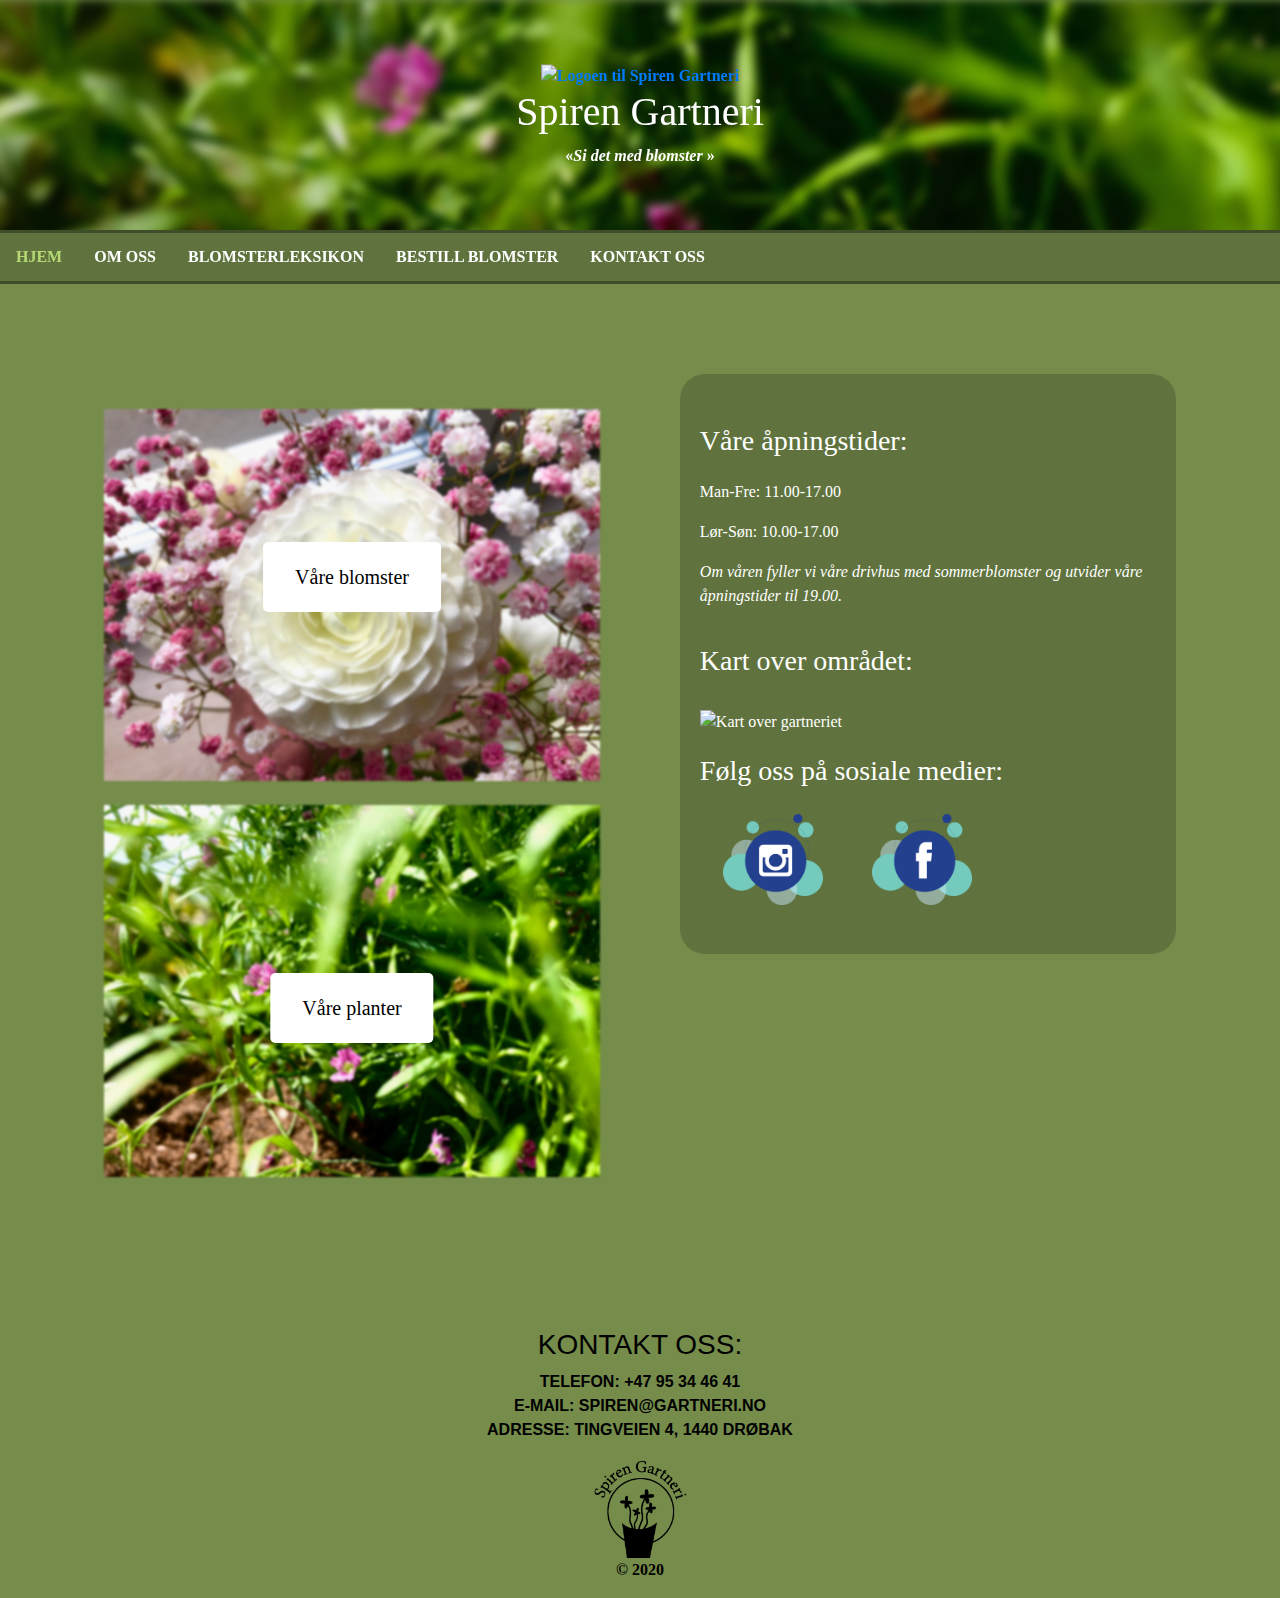
==== index.html @ 3aeddd17 "Add files via upload" ====
<!DOCTYPE html>
<html lang="no">
    <head>
        <title>Spiren Gartneri</title>
        <!-- utf-8-->
        <meta charset="utf-8">
        <!-- kobler css-filen med html-filen, som gjør at jeg kan style nettsiden min-->
        <link rel="stylesheet" href="style.css">
        
        <!--Bootstrap css-->
        <link rel="stylesheet" href="https://maxcdn.bootstrapcdn.com/bootstrap/4.4.1/css/bootstrap.min.css">
        <!-- Bootstrap jQuery -->
        <script src="https://ajax.googleapis.com/ajax/libs/jquery/3.5.1/jquery.min.js"></script>
        <!-- Bootstrap JavaScript-->
         <script src="https://maxcdn.bootstrapcdn.com/bootstrap/4.5.0/js/bootstrap.min.js"></script>
        <!-- bootstrap responsive metatag -->
        <script src="https://maxcdn.bootstrapcdn.com/bootstrap/4.5.0/js/bootstrap.min.js"></script>
        
        <!-- responsive web-page-->
        <meta name="viewport" content="width=device-width, initial-scale=1.0, shrink-to-fit=no">
        
        <!-- adobe font-family -->
        <link rel="stylesheet" href="https://use.typekit.net/cst7qwb.css">
    </head>
    
    
    <body>
        <header>  
            <!-- Fulgte denne oppskriften for å lage den øverste delen av headeren: https://www.w3schools.com/howto/howto_css_blurred_background.asp 

            Den største forskjellen fra oppskriften er at jeg har fjernet bakgrunnen til teksten.
            -->
            <div class="bg-image"></div>
            
            <div class="bg-text"> 
                 <a href="index.html" class="HvitLogo"> <img src="logo_hvit.png" width="50px" title="Spiren Gartneri" Alt="Logoen til Spiren Gartneri"></a>   
            <section class="tittel">
                <h1>Spiren Gartneri</h1>
                <q><i>Si det med blomster </i></q>
            </section>
            </div>
           
            
            <section class="NavBar">
                <nav>
                    <ul class="main_navbar">
                        <li id="hjem"><a href="index.html">Hjem</a></li>
                        <li id="OmOss"><a href="OmOss.html">Om oss</a></li>
                        <li id="blomsterleksikon"><a href="blomsterleksikon.html">Blomsterleksikon</a></li>
                        <li id="bestill"><a href="bestill.html">Bestill blomster</a></li>
                        <li id="kontaktoss"><a href="#kontakt">Kontakt oss</a></li>
                    </ul>
                </nav>
            </section> 
        </header>  
    
        <main>
            <div class="row1">
                <!-- to paragrafer som egentlig er sidestilte, men som nå er responsive. Inspirasjon hentet fra w3schools.com: 
                https://www.w3schools.com/howto/howto_css_three_columns.asp
                -->
                <!-- klikkbare bilder og knapper. 
                    oppskrift funnnet her:  https://www.w3schools.com/howto/howto_css_button_on_image.asp

                    Har lagt til blur på bildene bak. Endret det slik at ikke bare knappene er klikkbare, men også bildet.  
                -->
                <div class="column">
                    <div class="container1">
                    <a href="#"><img src="blomst_germini.jpeg" width="300">
                    <button class="btn">Våre blomster</button>
                    </a>
                    </div>
                    <br>
                    <div class="container2">
                    <a href="#">
                    <img src="brudeslor.jpeg" width="300">
                    <button class="btn">Våre planter</button>
                    </a>
                </div>
                </div>
                   <div class="column">
                       <section class="hoyre">
                        <article class="apningstider">
                            <h3>Våre åpningstider:</h3>
                            <p>Man-Fre: 11.00-17.00</p>
                            <p>Lør-Søn: 10.00-17.00</p>
                            <p><i>Om våren fyller vi våre drivhus med sommerblomster og utvider våre åpningstider til 19.00.</i></p>
                            <article class= "kart">
                                <h3>Kart over området: </h3>
                                <img src="kart_over_omr%C3%A5det.png" alt="Kart over gartneriet" title="Området til Spiren Gartneri" width="100%">
                            </article>
                            <article class="SoMe">
                                <h3>Følg oss på sosiale medier:</h3>
                                <!-- instagram- og facebook-logoen er hentet fra pixabay. Tilhører egentlig brukeren "kirstyfields"-->
                                <a href="https://www.instagram.com" target="_blank"><img src="instagram_logo_pixabay.png" width="100px" alt="Følg Spiren Gartneri på Instagram" title="Spiren Gartneri Instagram"></a>
                                <a href="https://www.facebook.com" target="_blank"><img src="facebook_logo_pixabay.png"  width="100px" alt="Følg Spiren Gartneri på Facebook" title="Spiren Gartneri Facebook"></a>
                            </article>
                        </article>
                    </section>
                </div>
                
            </div>
        </main>
        
        <footer>
            
                <h3>Kontakt oss:</h3>
                <ul id="kontakt">
                <li>Telefon: +47 95 34 46 41</li>
                <li>E-Mail: spiren@gartneri.no</li>
                <li>Adresse: Tingveien 4, 1440 Drøbak</li>
                </ul>
            
            <section id="nederst">
            <img src="svart%20logo%20med%20tekst.png"  width="100px" title="Spiren Gartneri" Alt="Logoen til Spiren Gartneri">
             <p><a href="index.html">&copy; 2020 </a></p>
            </section>
        </footer>
        
        <!-- JavaScript for Bootstrap-elementer-->
        <script src="https://code.jquery.com/jquery-3.5.1.slim.min.js" integrity="sha384-DfXdz2htPH0lsSSs5nCTpuj/zy4C+OGpamoFVy38MVBnE+IbbVYUew+OrCXaRkfj" crossorigin="anonymous"></script>
        <script src="https://cdn.jsdelivr.net/npm/popper.js@1.16.0/dist/umd/popper.min.js" integrity="sha384-Q6E9RHvbIyZFJoft+2mJbHaEWldlvI9IOYy5n3zV9zzTtmI3UksdQRVvoxMfooAo" crossorigin="anonymous"></script>
        <script src="https://stackpath.bootstrapcdn.com/bootstrap/4.5.0/js/bootstrap.min.js" integrity="sha384-OgVRvuATP1z7JjHLkuOU7Xw704+h835Lr+6QL9UvYjZE3Ipu6Tp75j7Bh/kR0JKI" crossorigin="anonymous"></script>
        
        
        
        
    </body>
</html>
---- style.css ----
*{
    margin: 0px;
    padding: 0px; 
    box-sizing: border-box;
}

html {
    background-color: #758C4B;
    width: 100%;
}

body {
    background-color: white; 
    width: 100%;
}


/*HEADER*/


.bg-image {
    background-image: url("brudeslor%20(1).jpeg");
    filter: blur(5px);
    height: 100%; 
    padding: 120px 0px; 
    background-position: center;
    background-repeat: no-repeat;
    background-size: cover;
    margin: -10px;
    
}

.bg-text {
  color: white;
  font-weight: bold;
  position: absolute;
  top: 60%;
  left: 50%;
  transform: translate(-50%, -50%);
  z-index: 2;
  width: 80%;
  padding-bottom: 20px;
  text-align: center;
}
header { 
    text-align: center;
    background-color: #758C4B; 
    position: fixed; z-index: 1;
    margin: 0 auto;
    width: 100%;
    height: 100px;
    display: block;
    padding-top: 10px;
    padding-bottom: 200px;
    font-family: minion-pro,serif;
    font-weight: 400;
    font-style: normal;
    
}

.HvitLogo {
    background-color: none;
    text-align: left;
    padding: 15px 0px;
}

.tittel {
    color: white; 
}

.NavBar {
    float: right;
    text-align: right;
    list-style-type: none;
    line-height: 20px;
    margin: 0;
    padding: 0;
    overflow: hidden;
    background-color: #60733E;
    position: sticky;
    width: 100%;
    border-top: solid #404D29;
    border-bottom: solid #404D29;
    
}

.NavBar ul {
    list-style-type: none;
    margin: 0;
    padding: 0;
    overflow: hidden;
    background-color: #60733E;
}

.NavBar li {
    float: left;
    position: center; 
    text-align: center
}

.NavBar li a {
    display: block;
    text-align: center;
    padding: 14px 16px;
    text-decoration: none;
    font-weight: bold;
    text-transform: uppercase;
    
}


#hjem a{
    color: #B6D975;
}

#hjem a:hover{
    color: #B6D975;
}


#OmOss a{
    color: white;
}

#OmOss a:hover{
    color: #B6D975;
}

#kontaktoss a {
    color: white;
} 
#kontaktoss a:hover{
    color: #B6D975;
} 

#blomsterleksikon a{
    color: white ;
}

#blomsterleksikon a:hover{
    color: #B6D975;
}

#bestill a{
    color: white;
}

#bestill a:hover{
    color: #B6D975;
}

/*MAIN*/


main {
    background-color: #758C4B;
    padding-top: 270px;
    width: 100%;
    padding-bottom: 1%;
}

.row1 {
    padding-top: 5%;
    padding-bottom: 5%;
    padding-left: 5%;
    padding-right: 5%;
   margin:auto;
    font-family: verdana;
}

.container1 {
    padding-top: 7%;
    position: relative;
    width: 100%;
    font-family: verdana;

}
.container2 {
    position: relative;
    width: 100%;
    padding-bottom: 7%;
    font-family: verdana;

}

.container1 img {
    width: 100%;
    height: auto;
    filter: blur(1px);
}

.container2 img {
    width: 100%;
    height: auto;
    filter: blur(1px);
}
.container1 .btn {
    position: absolute;
    top: 50%;
    left: 50%;
    transform: translate(-50%, -50%);
    -ms-transform: translate(-50%, -50%);
    color: black;
    font-size: 20px;
    padding: 20px 32px;
    border: none;
    cursor: pointer;
    border-radius: 5px;
    background-color: white;
    font-family: verdana;
    
}

.container2 .btn {
    position: absolute;
    top: 50%;
    left: 50%;
    transform: translate(-50%, -50%);
    -ms-transform: translate(-50%, -50%);
    color: black ;
    font-size: 20px;
    padding: 20px 32px;
    border: none;
    cursor: pointer;
    border-radius: 5px;
    background-color: white;
    font-family: verdana;
    
}

.container1 .btn:hover {
    color:#B6D975;
}

.container2 .btn:hover {
    color:#B6D975;
}


.row1 {
    padding-top: 5%;
    padding-bottom: 5%;
    font-family: verdana;
}

.row2 {
    padding-top: 5%;
    padding-bottom: 5%;
    font-family: verdana;
}

.margeritt {
    border-radius: 20px;
    width: 70%;
}

.column h2 {
    color:#EBBB00;
    text-transform: uppercase;
    font-weight: bold;
    font-family: verdana;
}

.tekst {
    color: white;
    line-height: 1,5;
    font-family: verdana;
}

.column {
  float: left;
  width: 50%;
  padding: 40px;
 font-family: verdana;
}

.column a {
    color: white;
    text-decoration: none;
}

.column a:hover {
    color: #EBBB00;
    text-decoration: none;
}

.row1:after {
  content: ""; /* Skal det legges til noe her? */
  display: table;
  clear: both;
}

.row2:after {
  content: ""; /* Skal det legges til noe her? */
  display: table;
  clear: both;
}

/* Layout som gjør de tre paragrafene responsive. Avsnittene kommer over hverandre, og ikke ved siden av hverandre, hvis man endrer enhet - altså mobil, nettbrett, datamaskin.. */
@media screen and (max-width:600px) {
  .column {
    width: 100%;
  }
}

.hoyre {
    background-color: #60733E;
    border-radius: 25px;
    padding: 4%;
    color: white;
    font-family: verdana;
}

.hoyre h3 {
    padding-bottom: 15px;
    font-family: verdana;
}

.SoMe {
    padding-top: 20px;
    padding-bottom: 30px;
}

.SoMe a {
    padding: 5%;
}

.SoMe h3 {
    padding-bottom: 2%;
    font-family: verdana;
}
.apningstider {
    padding-top: 30px;
    font-family: verdana;
    
}

.apningstider img {
    padding-top: 2%;
}

.kart {
    padding-top: 20px;
}

/*FOOTER*/
footer {
    background-color: #758C4B;
    margin-bottom: 5px;
    text-decoration: none;
    font-weight: bold;  
    text-transform: uppercase;
    padding-bottom: auto;
    color: black;
}

footer h3, ul {
    text-align: center;
}

footer li {
    text-decoration: none;
    list-style-type: none;
}

#nederst {
    background-color: #758C4B;
    text-align: center;
}

#nederst a {
    color: black;
    background-color: #758C4B;
    list-style-type: none;
    text-decoration: none;
    margin-top: 10px;
    font-family: minion-pro,serif;
    font-weight: 400;
    font-style: normal;
    font-weight: bold;
}

#nederst a:hover {
    color: white;
    list-style-type: none;
    text-decoration: none;
    
}

@media screen and (max-width:800px){
            .main, .hoyre {
            width: 100%;
            }
        }
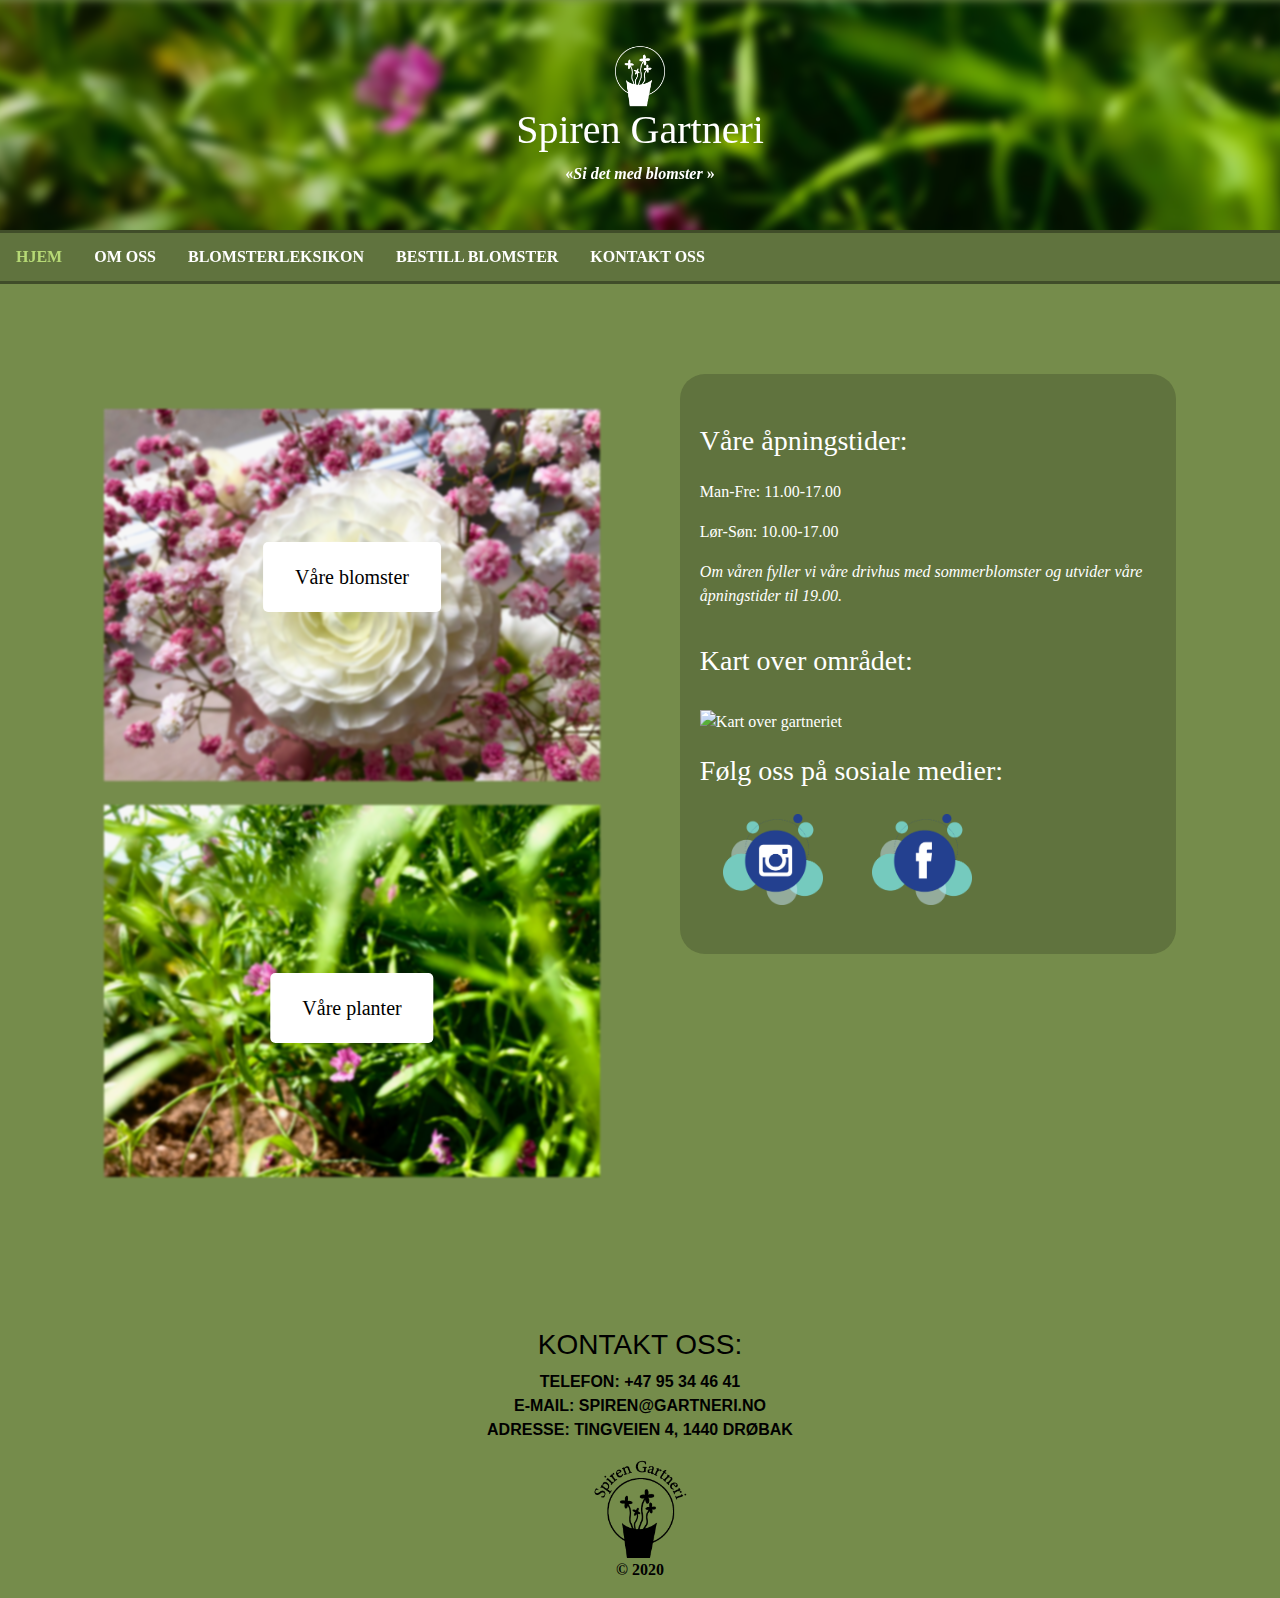
==== commit 97ab8452: "Add files via upload" ====
--- a/index.html
+++ b/index.html
@@ -25,7 +25,7 @@
     
     
     <body>
-        <header>  
+        <header style="z-index:10">  
             <!-- Fulgte denne oppskriften for å lage den øverste delen av headeren: https://www.w3schools.com/howto/howto_css_blurred_background.asp 
 
             Den største forskjellen fra oppskriften er at jeg har fjernet bakgrunnen til teksten.
